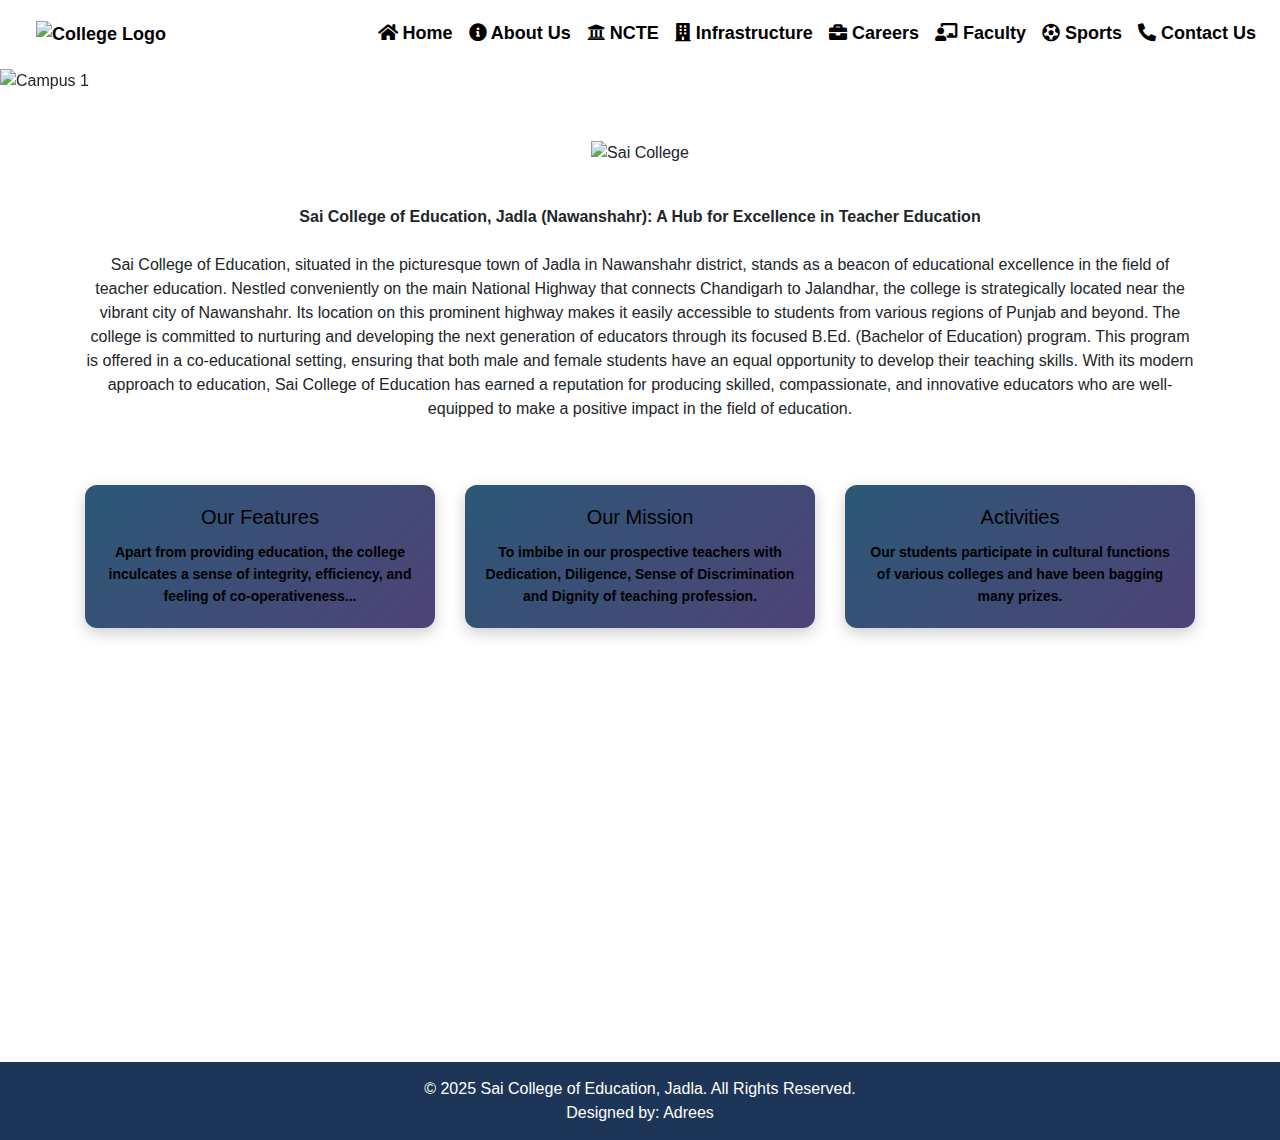
==== index.html @ 013adaab "✊💵 Checkpoint ./.glitch-assets:57629255/1175 ./index.html:57629255/1029 ./css/style.css:57629255/158" ====
<!DOCTYPE html>
<html lang="en">
  <head>
    <meta charset="UTF-8" />
    <meta name="viewport" content="width=device-width, initial-scale=1.0" />
    <meta
      name="description"
      content="Sai College of Education, Jadla is a premier institution for teacher education in Punjab."
    />
    <meta
      name="keywords"
      content="Sai College, Education, Teacher Training, B.Ed, Jadla, Punjab"
    />

    <title>Sai College of Education, Jadla</title>
    <link
      rel="icon"
      type="image/x-icon"
      href="https://cdn.glitch.global/74fd2e5a-d17a-4300-95da-c5ff21bfefa5/images%20(1).png?v=1738870330963"
    />
    <link
      rel="stylesheet"
      href="https://cdn.jsdelivr.net/npm/bootstrap@4.6.2/dist/css/bootstrap.min.css"
    />
    <link
      rel="stylesheet"
      href="https://cdnjs.cloudflare.com/ajax/libs/font-awesome/5.15.3/css/all.min.css"
    />
      <!-- External CSS link -->
    <link rel="stylesheet" href="css/style.css" />
  </head>
  <body>
    <!-- Navigation Bar -->
    <nav class="navbar navbar-expand-lg navbar-dark">
      <a class="navbar-brand" href="index.html">
        <img
          src="https://cdn.glitch.global/74fd2e5a-d17a-4300-95da-c5ff21bfefa5/gtnielit%20logo.png?v=1738870304490"
          class="logo"
          alt="College Logo"
        />
      </a>
    <button
    class="navbar-toggler"
    type="button"
    data-toggle="collapse"
    data-target="#navbarNav"
>
    <i class="fas fa-bars" "style=color:black";></i>  <!-- Using Font Awesome Hamburger Icon -->
</button>
      <div class="collapse navbar-collapse" id="navbarNav">
        <ul class="navbar-nav ml-auto">
          <li class="nav-item">
            <a class="nav-link" href="index.html"
              ><i class="fas fa-home"></i> Home</a
            >
          </li>
          <li class="nav-item">
            <a class="nav-link" href="aboutus.html"
              ><i class="fas fa-info-circle"></i> About Us</a
            >
          </li>
          <li class="nav-item">
            <a class="nav-link" href="ncte.html"
              ><i class="fas fa-university"></i> NCTE</a
            >
          </li>
          <li class="nav-item">
            <a class="nav-link" href="infrastructure.html"
              ><i class="fas fa-building"></i> Infrastructure</a
            >
          </li>
          <li class="nav-item">
            <a class="nav-link" href="career.html"
              ><i class="fas fa-briefcase"></i> Careers</a
            >
          </li>
          <li class="nav-item">
            <a class="nav-link" href="faculties.html"
              ><i class="fas fa-chalkboard-teacher"></i> Faculty</a
            >
          </li>
          <li class="nav-item">
            <a class="nav-link" href="sports.html"
              ><i class="fas fa-futbol"></i> Sports</a
            >
          </li>
          <li class="nav-item">
            <a class="nav-link" href="contact.html"
              ><i class="fas fa-phone-alt"></i> Contact Us</a
            >
          </li>
        </ul>
      </div>
    </nav>

    <!-- Carousel -->
    <div id="demo" class="carousel slide" data-ride="carousel">
      <ul class="carousel-indicators">
        <li data-target="#demo" data-slide-to="0" class="active"></li>
        <li data-target="#demo" data-slide-to="1"></li>
        <li data-target="#demo" data-slide-to="2"></li>
      </ul>
      <div class="carousel-inner">
        <div class="carousel-item active">
          <img
            src="https://cdn.glitch.global/74fd2e5a-d17a-4300-95da-c5ff21bfefa5/gtnielit%20logo.png?v=1738870304490"
            alt="Campus 1"
          />
        </div>
        <div class="carousel-item">
          <img
            src="https://cdn.glitch.global/74fd2e5a-d17a-4300-95da-c5ff21bfefa5/saicollege910.jpeg?v=1738594650540"
            alt="Campus 2"
          />
        </div>
        <div class="carousel-item">
          <img
            src="https://cdn.glitch.global/74fd2e5a-d17a-4300-95da-c5ff21bfefa5/saicollege(3).jpeg?v=1738594776960"
            alt="Campus 3"
          />
        </div>
      </div>
      <a class="carousel-control-prev" href="#demo" data-slide="prev">
        <span class="carousel-control-prev-icon"></span>
      </a>
      <a class="carousel-control-next" href="#demo" data-slide="next">
        <span class="carousel-control-next-icon"></span>
      </a>
    </div>

    <!-- About Section -->
    <div class="container content-section py-5">
      <div class="text-center">
        <img
          src="images/saicollege.jpg"
          alt="Sai College"
          class="img-fluid mb-4"
          width="770"
          height="89"
        />
      </div>
      <p class="text-justify">
        <center>
          <b
            >Sai College of Education, Jadla (Nawanshahr): A Hub for Excellence
            in Teacher Education
          </b>
        </center>
        <br />Sai College of Education, situated in the picturesque town of
        Jadla in Nawanshahr district, stands as a beacon of educational
        excellence in the field of teacher education. Nestled conveniently on
        the main National Highway that connects Chandigarh to Jalandhar, the
        college is strategically located near the vibrant city of Nawanshahr.
        Its location on this prominent highway makes it easily accessible to
        students from various regions of Punjab and beyond. The college is
        committed to nurturing and developing the next generation of educators
        through its focused B.Ed. (Bachelor of Education) program. This program
        is offered in a co-educational setting, ensuring that both male and
        female students have an equal opportunity to develop their teaching
        skills. With its modern approach to education, Sai College of Education
        has earned a reputation for producing skilled, compassionate, and
        innovative educators who are well-equipped to make a positive impact in
        the field of education.
      </p>
    </div>

    <!-- Features Section -->
    <div class="container">
      <div class="row text-center">
        <div class="col-md-4 mb-3">
          <div class="card">
            <div class="card-body">
              <h5 class="card-title">Our Features</h5>
              <p class="card-text">
                Apart from providing education, the college inculcates a sense
                of integrity, efficiency, and feeling of co-operativeness...
              </p>
            </div>
          </div>
        </div>

        <div class="col-md-4 mb-3">
          <div class="card">
            <div class="card-body">
              <h5 class="card-title">Our Mission</h5>
              <p class="card-text">
                To imbibe in our prospective teachers with Dedication,
                Diligence, Sense of Discrimination and Dignity of teaching
                profession.
              </p>
            </div>
          </div>
        </div>

        <div class="col-md-4 mb-3">
          <div class="card">
            <div class="card-body">
              <h5 class="card-title">Activities</h5>
              <p class="card-text">
                Our students participate in cultural functions of various
                colleges and have been bagging many prizes.
              </p>
            </div>
          </div>
        </div>
      </div>
    </div>

    <!-- Google Map Embed -->
  <div class="container py-5">
    <iframe
      src="https://www.google.com/maps/embed?pb=!1m18!1m12!1m3!1d3416.767143554879!2d76.2110979755944!3d31.08840357441473!2m3!1f0!2f0!3f0!3m2!1i1024!2i768!4f13.1!3m3!1m2!1s0x391abb1804474f05%3A0x63d7187056df72f9!2sSai%20college%20Of%20Education%2C%20Jadla!5e0!3m2!1sen!2sin!4v1738594090781!5m2!1sen!2sin"
      width="100%" height="300" style="border:0;" allowfullscreen="" loading="lazy"></iframe>
  </div>

    <!-- Footer -->
    <footer class="footer">
      <p>&copy; 2025 Sai College of Education, Jadla. All Rights Reserved.</p>
      <p>Designed by: Adrees</p>
    </footer>
    <button id="scrollTopBtn" title="Go to top">&#x1F446;</button>
    <!-- Scripts -->
    <script src="https://cdn.jsdelivr.net/npm/jquery@3.6.0/dist/jquery.min.js"></script>
    <script src="https://cdn.jsdelivr.net/npm/bootstrap@4.6.2/dist/js/bootstrap.bundle.min.js"></script>

    <!-- External JS link -->
    <script src="js/script.js"></script>
  </body>
</html>
---- css/style.css ----
/* Smooth scrolling behavior for the entire page */
html {
  scroll-behavior: smooth;
}

/* Global body styling */
body {
  font-family: "Roboto", sans-serif;
}

/* Stylish Heading */
h1 {
  font-family: "Poppins", sans-serif;  /* Modern and professional font */
  font-weight: 700;  /* Bold for emphasis */
  font-size: 2.5rem;  /* Adjust size */
  text-transform: uppercase;  /* Makes it look structured */
  text-align: center;
  margin-bottom: 1.5rem;
  background: linear-gradient(135deg, #ff7e5f, #feb47b); /* Gradient effect */
  -webkit-background-clip: text; /* Clip background to text */
  -webkit-text-fill-color: transparent; /* Make text gradient visible */
  letter-spacing: 1.5px; /* Spacing for elegance */
  text-shadow: 2px 2px 4px rgba(0, 0, 0, 0.2); /* Subtle depth */
}

/* Responsive Scaling */
@media (max-width: 768px) {
  h1 {
    font-size: 2rem;
  }
}


/* Logo image size */
.logo {
  width: 60px;
  height: auto;
}

/* Navbar Styling */
.navbar {
  background-color: WHITE;
}

.navbar a {
  color: black !important;
  font-size: 18px;
  font-weight: bold;
  padding: 12px 20px;
}

.navbar a:hover {
  background-color: #457b9d;
  color: black;
  border-radius: 5px;
}

.navbar-brand img {
  width: 50px;
}

.navbar-toggler-icon {
  background-color: black;
}


/* Carousel styling */
.carousel-item img {
  width: 100%;
  height: 500px;
  object-fit: cover;
}

/* Content section styling */
.content-section {
  padding: 50px 15px;
  text-align: center;
}

/* Professional Card Styling */
.card {
  border: none;
  box-shadow: 0 5px 15px rgba(0, 0, 0, 0.2);
  transition: transform 0.3s ease-in-out, box-shadow 0.3s ease-in-out;
  font-family: "Poppins", sans-serif;
  font-weight: 600;
  margin-bottom: 15px;
  color: black;
  border-radius: 12px;
  background: linear-gradient(135deg, #2b5876, #4e4376);
}

/* Card Hover Effect */
.card:hover {
  transform: translateY(-5px);
  box-shadow: 0 8px 20px rgba(0, 0, 0, 0.3);
}

/* Card Header Styling */
.card-header {
  background: rgba(255, 255, 255, 0.1);
  border-bottom: none;
  text-transform: uppercase;
  font-size: 16px;
  font-weight: 700;
}

/* Card Body Styling */
.card-body {
  padding: 20px;
  font-size: 14px;
  line-height: 1.6;
}

/* Icon Styling */
.card i {
  font-size: 40px;
  color: rgba(255, 255, 255, 0.9);
  margin-bottom: 10px;
}

/* Responsive */
@media (max-width: 768px) {
  .card {
    margin-bottom: 20px;
  }
}

/* Footer section styling */
.footer {
  background-color: #1d3557;
  color: #fff;
  padding: 15px;
  text-align: center;
}

.footer p {
  margin: 0;
}

/* Scroll to Top Button styling */
#scrollTopBtn {
  position: fixed;
  bottom: 20px;
  right: 20px;
  background-color: #222;
  color: black;
  border: none;
  padding: 10px 15px;
  border-radius: 5px;
  font-size: 16px;
  cursor: pointer;
  display: none;
}

#scrollTopBtn:hover {
  background-color: orange;
}
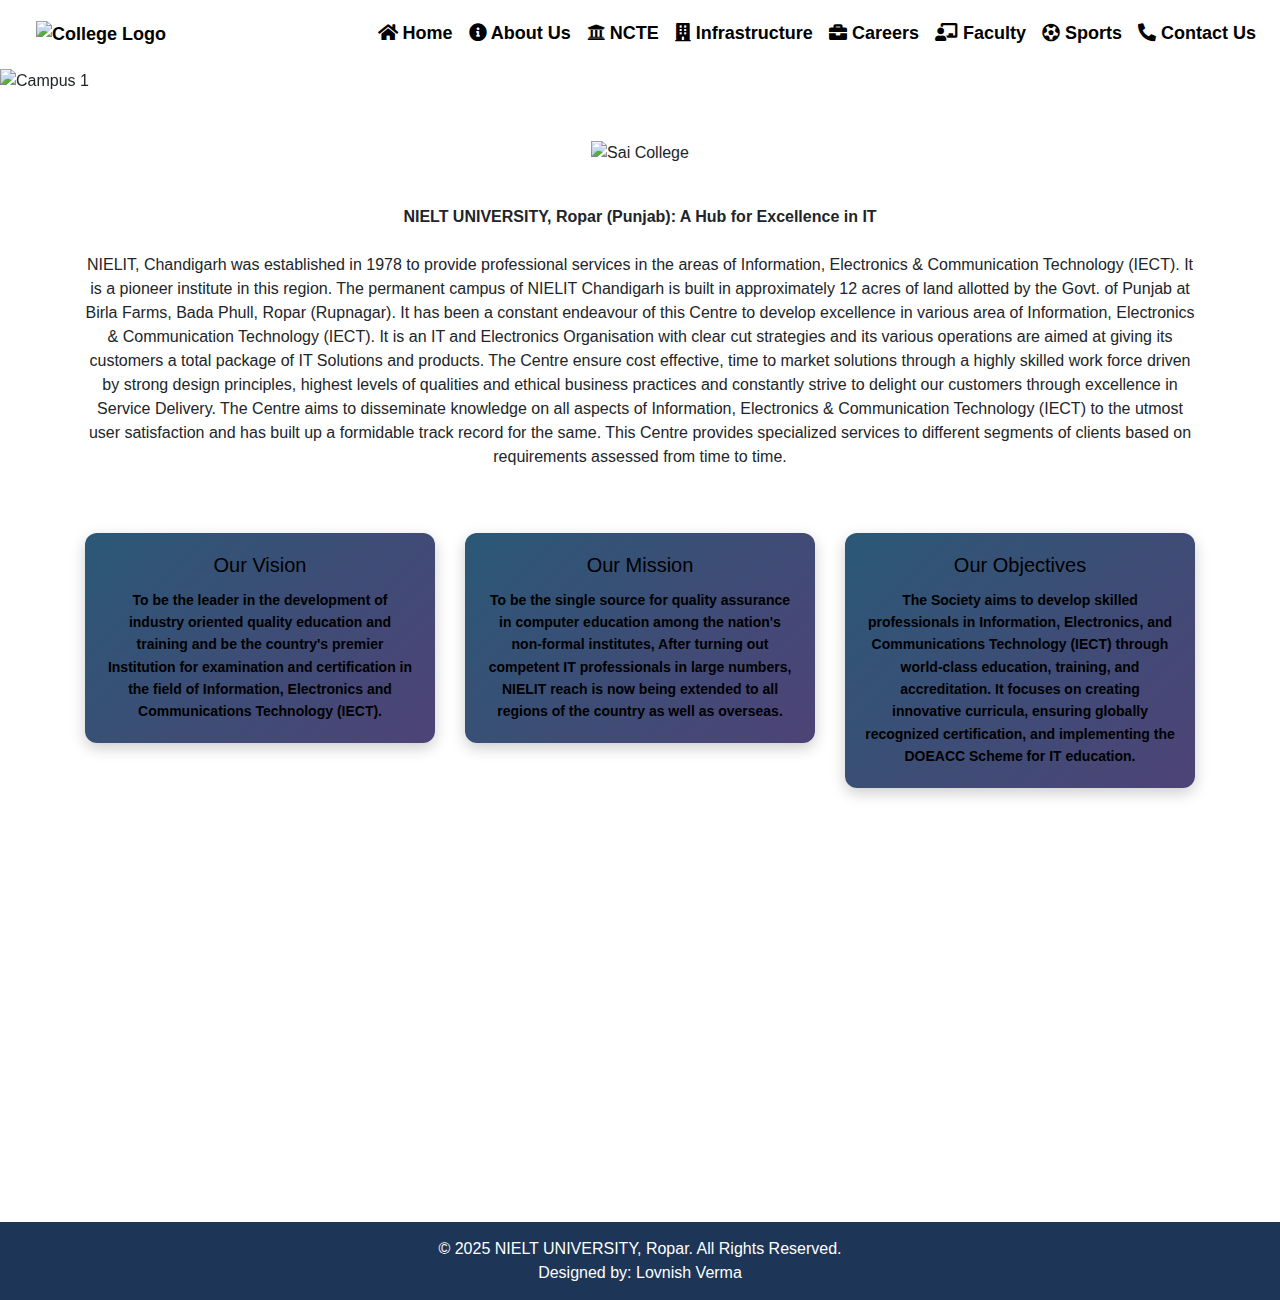
==== commit 2e820d91: "🎄⛹ Checkpoint ./index.html:57629255/23636 ./.glitch-assets:57629255/790" ====
--- a/index.html
+++ b/index.html
@@ -5,14 +5,14 @@
     <meta name="viewport" content="width=device-width, initial-scale=1.0" />
     <meta
       name="description"
-      content="Sai College of Education, Jadla is a premier institution for teacher education in Punjab."
+      content="NIELT UNIVERSITY, Ropar is a premier institution for Computer education in Punjab."
     />
     <meta
       name="keywords"
-      content="Sai College, Education, Teacher Training, B.Ed, Jadla, Punjab"
-    />
-
-    <title>Sai College of Education, Jadla</title>
+      content="Sai College, Education, Teacher Training, B.Ed, Ropar, Punjab"
+    />
+
+    <title>NIELT UNIVERSITY, Ropar</title>
     <link
       rel="icon"
       type="image/x-icon"
@@ -26,7 +26,7 @@
       rel="stylesheet"
       href="https://cdnjs.cloudflare.com/ajax/libs/font-awesome/5.15.3/css/all.min.css"
     />
-      <!-- External CSS link -->
+    <!-- External CSS link -->
     <link rel="stylesheet" href="css/style.css" />
   </head>
   <body>
@@ -36,17 +36,19 @@
         <img
           src="https://cdn.glitch.global/74fd2e5a-d17a-4300-95da-c5ff21bfefa5/gtnielit%20logo.png?v=1738870304490"
           class="logo"
+          style="width: 200px"
           alt="College Logo"
         />
       </a>
-    <button
-    class="navbar-toggler"
-    type="button"
-    data-toggle="collapse"
-    data-target="#navbarNav"
->
-    <i class="fas fa-bars" "style=color:black";></i>  <!-- Using Font Awesome Hamburger Icon -->
-</button>
+      <button
+        class="navbar-toggler"
+        type="button"
+        data-toggle="collapse"
+        data-target="#navbarNav"
+      >
+        <i class="fas fa-bars"></i>
+        <!-- Using Font Awesome Hamburger Icon -->
+      </button>
       <div class="collapse navbar-collapse" id="navbarNav">
         <ul class="navbar-nav ml-auto">
           <li class="nav-item">
@@ -103,19 +105,19 @@
       <div class="carousel-inner">
         <div class="carousel-item active">
           <img
-            src="https://cdn.glitch.global/74fd2e5a-d17a-4300-95da-c5ff21bfefa5/gtnielit%20logo.png?v=1738870304490"
+            src="https://cdn.glitch.global/74fd2e5a-d17a-4300-95da-c5ff21bfefa5/IMG20241212073102.jpg?v=1738871559620"
             alt="Campus 1"
           />
         </div>
         <div class="carousel-item">
           <img
-            src="https://cdn.glitch.global/74fd2e5a-d17a-4300-95da-c5ff21bfefa5/saicollege910.jpeg?v=1738594650540"
+            src="https://cdn.glitch.global/74fd2e5a-d17a-4300-95da-c5ff21bfefa5/IMG20241210174652.jpg?v=1738871570110"
             alt="Campus 2"
           />
         </div>
         <div class="carousel-item">
           <img
-            src="https://cdn.glitch.global/74fd2e5a-d17a-4300-95da-c5ff21bfefa5/saicollege(3).jpeg?v=1738594776960"
+            src="https://cdn.glitch.global/74fd2e5a-d17a-4300-95da-c5ff21bfefa5/IMG-20241208-WA0019.jpg?v=1738871549684"
             alt="Campus 3"
           />
         </div>
@@ -132,7 +134,7 @@
     <div class="container content-section py-5">
       <div class="text-center">
         <img
-          src="images/saicollege.jpg"
+          src="https://cdn.glitch.global/74fd2e5a-d17a-4300-95da-c5ff21bfefa5/Capture.PNG?v=1738871870072"
           alt="Sai College"
           class="img-fluid mb-4"
           width="770"
@@ -141,26 +143,27 @@
       </div>
       <p class="text-justify">
         <center>
-          <b
-            >Sai College of Education, Jadla (Nawanshahr): A Hub for Excellence
-            in Teacher Education
-          </b>
+          <b>NIELT UNIVERSITY, Ropar (Punjab): A Hub for Excellence in IT </b>
         </center>
-        <br />Sai College of Education, situated in the picturesque town of
-        Jadla in Nawanshahr district, stands as a beacon of educational
-        excellence in the field of teacher education. Nestled conveniently on
-        the main National Highway that connects Chandigarh to Jalandhar, the
-        college is strategically located near the vibrant city of Nawanshahr.
-        Its location on this prominent highway makes it easily accessible to
-        students from various regions of Punjab and beyond. The college is
-        committed to nurturing and developing the next generation of educators
-        through its focused B.Ed. (Bachelor of Education) program. This program
-        is offered in a co-educational setting, ensuring that both male and
-        female students have an equal opportunity to develop their teaching
-        skills. With its modern approach to education, Sai College of Education
-        has earned a reputation for producing skilled, compassionate, and
-        innovative educators who are well-equipped to make a positive impact in
-        the field of education.
+        <br />NIELIT, Chandigarh was established in 1978 to provide professional
+        services in the areas of Information, Electronics & Communication
+        Technology (IECT). It is a pioneer institute in this region. The
+        permanent campus of NIELIT Chandigarh is built in approximately 12 acres
+        of land allotted by the Govt. of Punjab at Birla Farms, Bada Phull,
+        Ropar (Rupnagar). It has been a constant endeavour of this Centre to
+        develop excellence in various area of Information, Electronics &
+        Communication Technology (IECT). It is an IT and Electronics
+        Organisation with clear cut strategies and its various operations are
+        aimed at giving its customers a total package of IT Solutions and
+        products. The Centre ensure cost effective, time to market solutions
+        through a highly skilled work force driven by strong design principles,
+        highest levels of qualities and ethical business practices and
+        constantly strive to delight our customers through excellence in Service
+        Delivery. The Centre aims to disseminate knowledge on all aspects of
+        Information, Electronics & Communication Technology (IECT) to the utmost
+        user satisfaction and has built up a formidable track record for the
+        same. This Centre provides specialized services to different segments of
+        clients based on requirements assessed from time to time.
       </p>
     </div>
 
@@ -170,10 +173,9 @@
         <div class="col-md-4 mb-3">
           <div class="card">
             <div class="card-body">
-              <h5 class="card-title">Our Features</h5>
+              <h5 class="card-title">Our Vision</h5>
               <p class="card-text">
-                Apart from providing education, the college inculcates a sense
-                of integrity, efficiency, and feeling of co-operativeness...
+                To be the leader in the development of industry oriented quality education and training and be the country's premier Institution for examination and certification in the field of Information, Electronics and Communications Technology (IECT).
               </p>
             </div>
           </div>
@@ -184,9 +186,7 @@
             <div class="card-body">
               <h5 class="card-title">Our Mission</h5>
               <p class="card-text">
-                To imbibe in our prospective teachers with Dedication,
-                Diligence, Sense of Discrimination and Dignity of teaching
-                profession.
+                To be the single source for quality assurance in computer education among the nation's non-formal institutes, After turning out competent IT professionals in large numbers, NIELIT reach is now being extended to all regions of the country as well as overseas.
               </p>
             </div>
           </div>
@@ -195,10 +195,9 @@
         <div class="col-md-4 mb-3">
           <div class="card">
             <div class="card-body">
-              <h5 class="card-title">Activities</h5>
+              <h5 class="card-title">Our Objectives</h5>
               <p class="card-text">
-                Our students participate in cultural functions of various
-                colleges and have been bagging many prizes.
+                The Society aims to develop skilled professionals in Information, Electronics, and Communications Technology (IECT) through world-class education, training, and accreditation. It focuses on creating innovative curricula, ensuring globally recognized certification, and implementing the DOEACC Scheme for IT education.
               </p>
             </div>
           </div>
@@ -207,16 +206,21 @@
     </div>
 
     <!-- Google Map Embed -->
-  <div class="container py-5">
-    <iframe
-      src="https://www.google.com/maps/embed?pb=!1m18!1m12!1m3!1d3416.767143554879!2d76.2110979755944!3d31.08840357441473!2m3!1f0!2f0!3f0!3m2!1i1024!2i768!4f13.1!3m3!1m2!1s0x391abb1804474f05%3A0x63d7187056df72f9!2sSai%20college%20Of%20Education%2C%20Jadla!5e0!3m2!1sen!2sin!4v1738594090781!5m2!1sen!2sin"
-      width="100%" height="300" style="border:0;" allowfullscreen="" loading="lazy"></iframe>
-  </div>
+    <div class="container py-5">
+      <iframe
+        src="https://www.google.com/maps/embed?pb=!1m18!1m12!1m3!1d3416.767143554879!2d76.2110979755944!3d31.08840357441473!2m3!1f0!2f0!3f0!3m2!1i1024!2i768!4f13.1!3m3!1m2!1s0x391abb1804474f05%3A0x63d7187056df72f9!2sSai%20college%20Of%20Education%2C%20Ropar!5e0!3m2!1sen!2sin!4v1738594090781!5m2!1sen!2sin"
+        width="100%"
+        height="300"
+        style="border: 0"
+        allowfullscreen=""
+        loading="lazy"
+      ></iframe>
+    </div>
 
     <!-- Footer -->
     <footer class="footer">
-      <p>&copy; 2025 Sai College of Education, Jadla. All Rights Reserved.</p>
-      <p>Designed by: Adrees</p>
+      <p>&copy; 2025 NIELT UNIVERSITY, Ropar. All Rights Reserved.</p>
+      <p>Designed by: Lovnish Verma</p>
     </footer>
     <button id="scrollTopBtn" title="Go to top">&#x1F446;</button>
     <!-- Scripts -->
--- a/css/style.css
+++ b/css/style.css
@@ -33,7 +33,7 @@
 
 /* Logo image size */
 .logo {
-  width: 60px;
+  width: 1200px;
   height: auto;
 }
 
@@ -54,6 +54,10 @@
   color: black;
   border-radius: 5px;
 }
+.navbar-toggler .fas {
+  color: black;
+}
+
 
 .navbar-brand img {
   width: 50px;
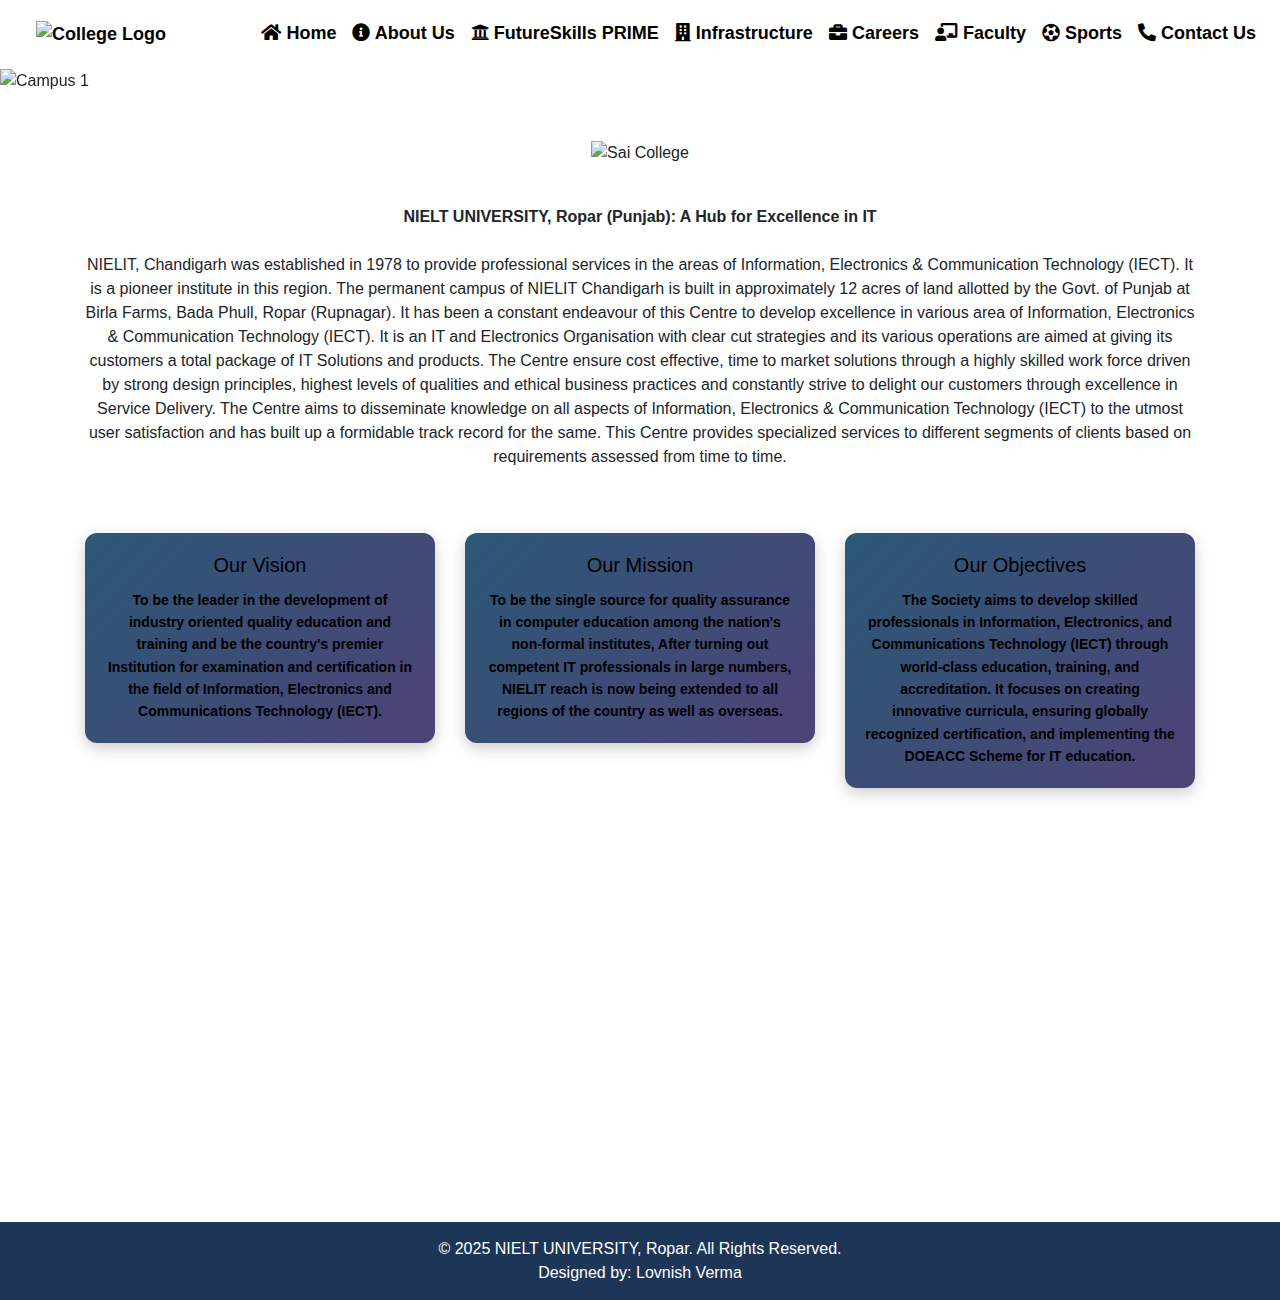
==== commit b50cb177: "💨🌁 Checkpoint ./template.html:57629255/103 ./aboutus.html:57629255/6167 ./career.html:57629255/6243 " ====
--- a/index.html
+++ b/index.html
@@ -63,7 +63,7 @@
           </li>
           <li class="nav-item">
             <a class="nav-link" href="ncte.html"
-              ><i class="fas fa-university"></i> NCTE</a
+              ><i class="fas fa-university"></i> FutureSkills PRIME</a
             >
           </li>
           <li class="nav-item">
@@ -208,7 +208,7 @@
     <!-- Google Map Embed -->
     <div class="container py-5">
       <iframe
-        src="https://www.google.com/maps/embed?pb=!1m18!1m12!1m3!1d3416.767143554879!2d76.2110979755944!3d31.08840357441473!2m3!1f0!2f0!3f0!3m2!1i1024!2i768!4f13.1!3m3!1m2!1s0x391abb1804474f05%3A0x63d7187056df72f9!2sSai%20college%20Of%20Education%2C%20Ropar!5e0!3m2!1sen!2sin!4v1738594090781!5m2!1sen!2sin"
+        src="https://www.google.com/maps/embed?pb=!1m18!1m12!1m3!1d3421.201134536047!2d76.4872432!3d30.964868799999998!2m3!1f0!2f0!3f0!3m2!1i1024!2i768!4f13.1!3m3!1m2!1s0x390554e38f06ea2f%3A0x75c175701d758d5d!2sNIELIT%20Ropar%20Campus!5e0!3m2!1sen!2sin!4v1738872399634!5m2!1sen!2sin"
         width="100%"
         height="300"
         style="border: 0"
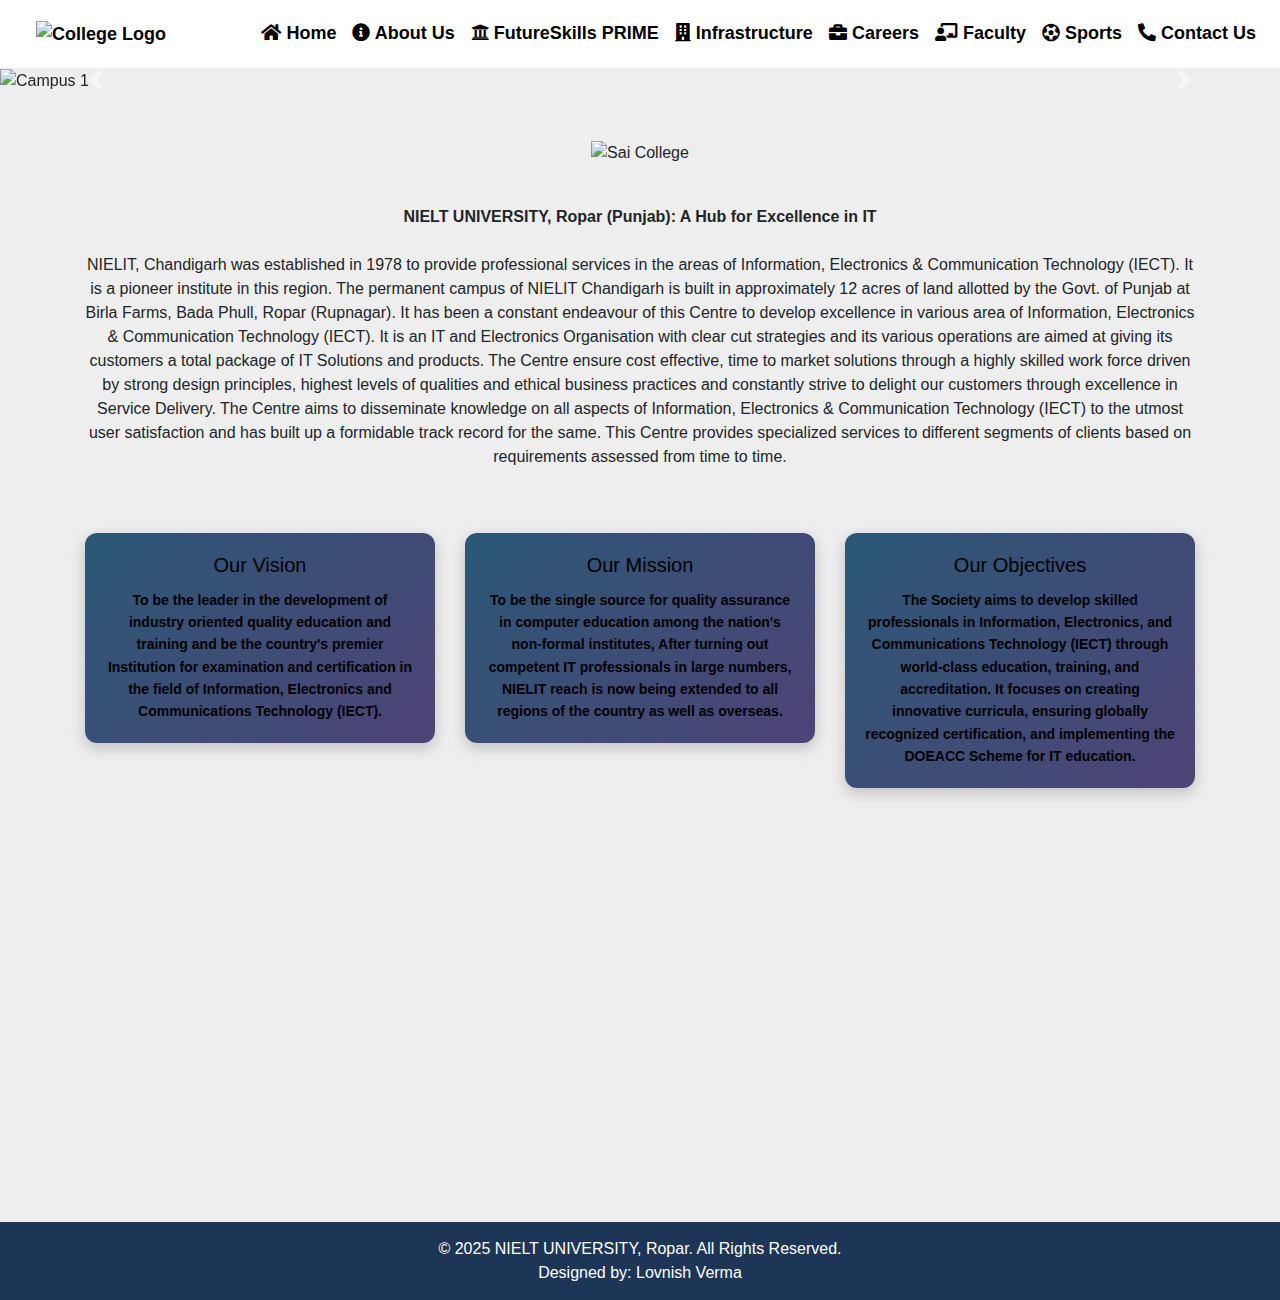
==== commit d4144618: "🚵💒 Checkpoint ./index.html:57629255/776 ./css/style.css:57629255/8819 ./js/script.js:57629255/1112 ." ====
--- a/index.html
+++ b/index.html
@@ -222,7 +222,10 @@
       <p>&copy; 2025 NIELT UNIVERSITY, Ropar. All Rights Reserved.</p>
       <p>Designed by: Lovnish Verma</p>
     </footer>
-    <button id="scrollTopBtn" title="Go to top">&#x1F446;</button>
+    
+  
+   <!-- Return to Top -->
+<a href="javascript:" id="return-to-top"><i class="fa fa-arrow-up" aria-hidden="true"></i></a>
     <!-- Scripts -->
     <script src="https://cdn.jsdelivr.net/npm/jquery@3.6.0/dist/jquery.min.js"></script>
     <script src="https://cdn.jsdelivr.net/npm/bootstrap@4.6.2/dist/js/bootstrap.bundle.min.js"></script>
--- a/css/style.css
+++ b/css/style.css
@@ -10,10 +10,10 @@
 
 /* Stylish Heading */
 h1 {
-  font-family: "Poppins", sans-serif;  /* Modern and professional font */
-  font-weight: 700;  /* Bold for emphasis */
-  font-size: 2.5rem;  /* Adjust size */
-  text-transform: uppercase;  /* Makes it look structured */
+  font-family: "Poppins", sans-serif; /* Modern and professional font */
+  font-weight: 700; /* Bold for emphasis */
+  font-size: 2.5rem; /* Adjust size */
+  text-transform: uppercase; /* Makes it look structured */
   text-align: center;
   margin-bottom: 1.5rem;
   background: linear-gradient(135deg, #ff7e5f, #feb47b); /* Gradient effect */
@@ -29,7 +29,6 @@
     font-size: 2rem;
   }
 }
-
 
 /* Logo image size */
 .logo {
@@ -58,7 +57,6 @@
   color: black;
 }
 
-
 .navbar-brand img {
   width: 50px;
 }
@@ -66,7 +64,6 @@
 .navbar-toggler-icon {
   background-color: black;
 }
-
 
 /* Carousel styling */
 .carousel-item img {
@@ -142,21 +139,58 @@
   margin: 0;
 }
 
-/* Scroll to Top Button styling */
-#scrollTopBtn {
+#return-to-top {
   position: fixed;
   bottom: 20px;
   right: 20px;
-  background-color: #222;
-  color: black;
-  border: none;
-  padding: 10px 15px;
-  border-radius: 5px;
-  font-size: 16px;
-  cursor: pointer;
+  background: rgb(0, 0, 0);
+  background: rgba(0, 0, 0, 0.7);
+  width: 50px;
+  height: 50px;
+  display: block;
+  text-decoration: none;
+  -webkit-border-radius: 35px;
+  -moz-border-radius: 35px;
+  border-radius: 35px;
   display: none;
+  -webkit-transition: all 0.3s linear;
+  -moz-transition: all 0.3s ease;
+  -ms-transition: all 0.3s ease;
+  -o-transition: all 0.3s ease;
+  transition: all 0.3s ease;
+}
+#return-to-top i {
+  color: #fff;
+  margin: 0;
+  position: relative;
+  left: 16px;
+  top: 13px;
+  font-size: 19px;
+  -webkit-transition: all 0.3s ease;
+  -moz-transition: all 0.3s ease;
+  -ms-transition: all 0.3s ease;
+  -o-transition: all 0.3s ease;
+  transition: all 0.3s ease;
+}
+#return-to-top:hover {
+  background: rgba(0, 0, 0, 0.9);
+}
+#return-to-top:hover i {
+  color: #fff;
+  top: 5px;
 }
 
-#scrollTopBtn:hover {
-  background-color: orange;
+/* Extra Things */
+body {
+  background: #eee;
+  font-family: "Open Sans", sans-serif;
 }
+h3 {
+  font-size: 30px;
+  font-weight: 400;
+  text-align: center;
+  margin-top: 50px;
+}
+h3 i {
+  color: #444;
+}
